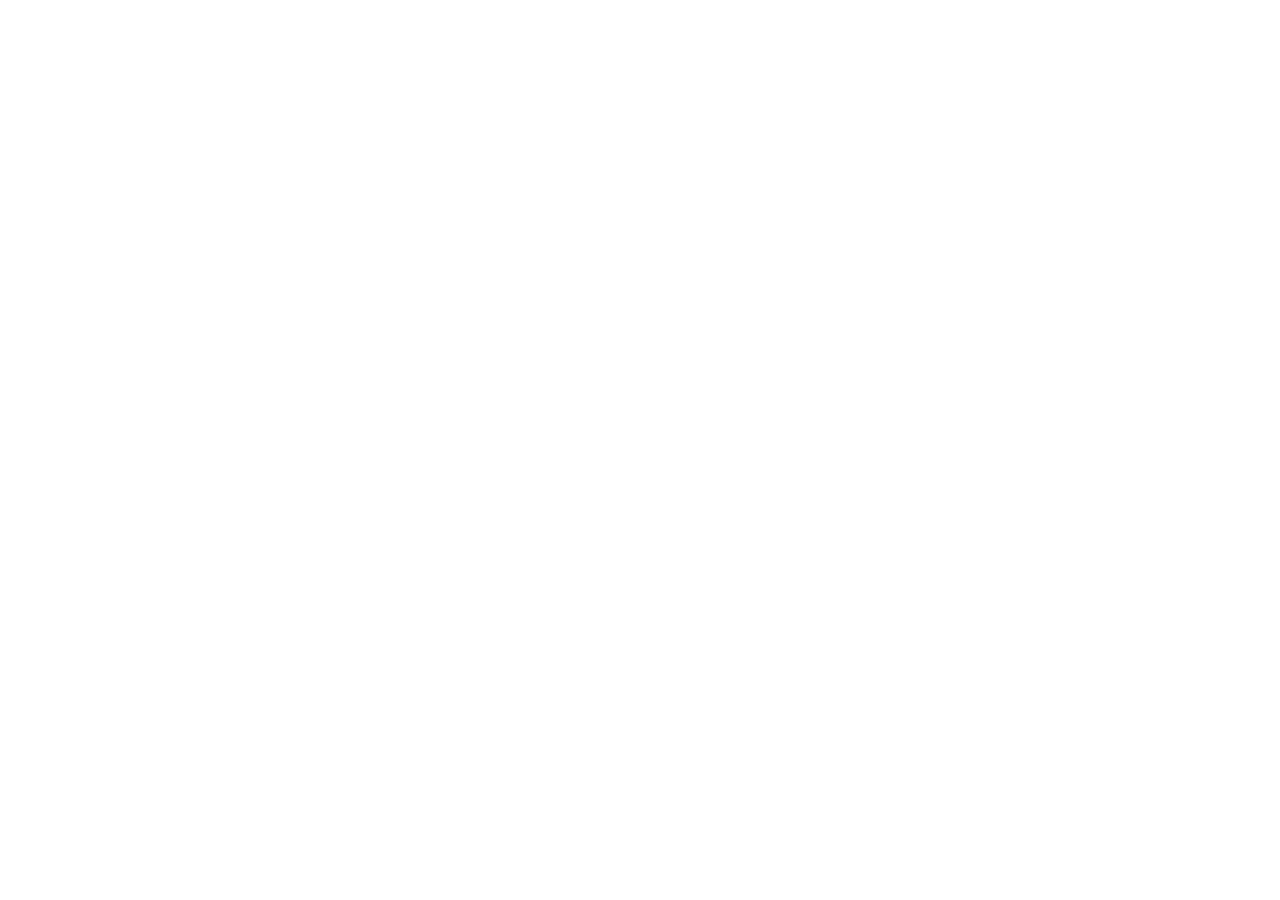
==== index.html @ 0f266ec9 "Semana 1 feita" ====
<!DOCTYPE html>
<html lang="en">
<head>
    <meta charset="UTF-8">
    <meta http-equiv="X-UA-Compatible" content="IE=edge">
    <meta name="viewport" content="width=device-width, initial-scale=1.0">
    <title>Document</title>
    <script src = "index.js"></script>
</head>
<body>
    
</body>
</html>
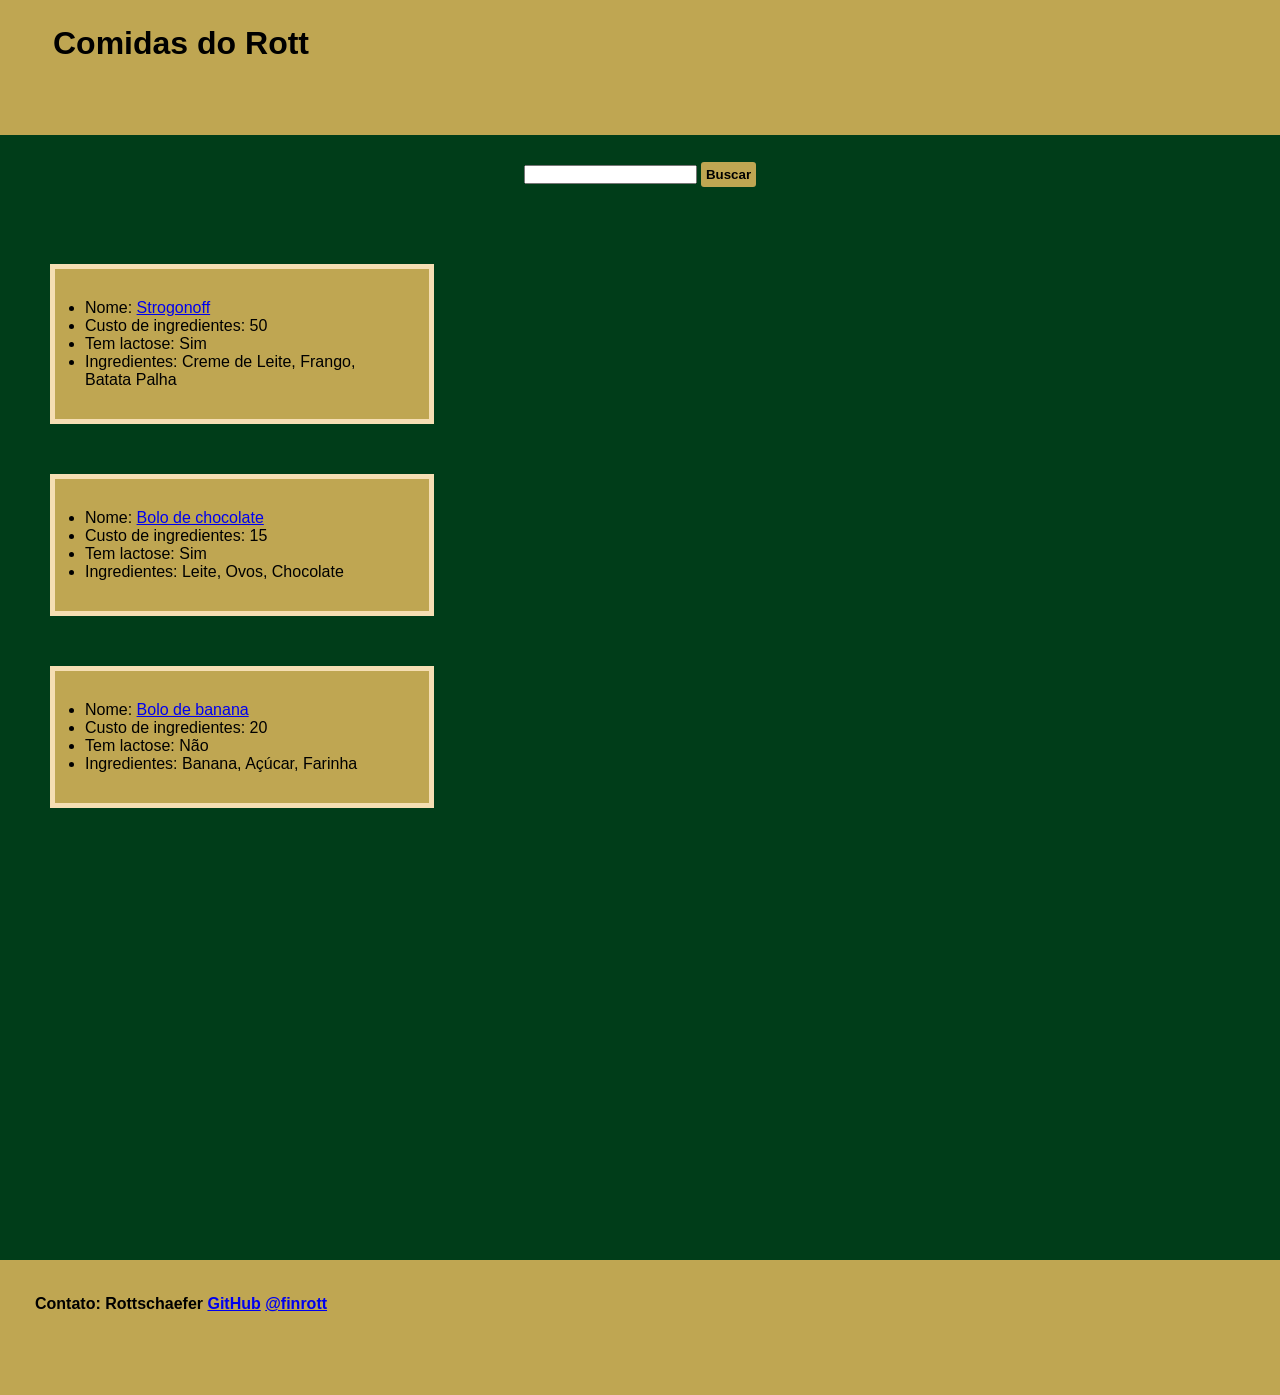
==== commit ca238066: "Progresso feito" ====
--- a/index.html
+++ b/index.html
@@ -1,13 +1,55 @@
 <!DOCTYPE html>
 <html lang="en">
+
 <head>
     <meta charset="UTF-8">
     <meta http-equiv="X-UA-Compatible" content="IE=edge">
     <meta name="viewport" content="width=device-width, initial-scale=1.0">
-    <title>Document</title>
-    <script src = "index.js"></script>
+    <title>Comidas do Rott</title>
+    <link rel="stylesheet" href="style.css">
+    <script src="index.js"></script>
 </head>
+
 <body>
-    
+    <header>
+        <h1>Comidas do Rott</h1>
+    </header>
+    <main>
+        <div id="buscador">
+            <form action="">
+                <label for="nome"></label>
+                <input type="text">
+                <button><b>Buscar</b></button>
+            </form>
+        </div>
+        <div>
+            <section>
+                <ul>
+                    <li>Nome: <a href="https://www.tudogostoso.com.br/receita/2462-strogonoff-de-frango.html" target="_blank"> Strogonoff</a></li>
+                    <li>Custo de ingredientes: 50</li>
+                    <li>Tem lactose: Sim</li>
+                    <li>Ingredientes: Creme de Leite, Frango, Batata Palha</li>
+                </ul>
+            </section>
+            <section>
+                <ul>
+                    <li>Nome: <a href="https://www.tudogostoso.com.br/receita/62547-a-melhor-receita-de-bolo-de-chocolate.html" target="_blank">Bolo de chocolate</a></li>
+                    <li>Custo de ingredientes: 15</li>
+                    <li>Tem lactose: Sim</li>
+                    <li>Ingredientes: Leite, Ovos, Chocolate</li>
+                </ul>
+            </section>
+            <section id="last">
+                <ul>
+                    <li>Nome: <a href="https://www.tudogostoso.com.br/receita/119737-bolo-de-banana-rapido-de-liquidificador.html" target="_blank">Bolo de banana</a></li>
+                    <li>Custo de ingredientes: 20</li>
+                    <li>Tem lactose: Não</li>
+                    <li>Ingredientes: Banana, Açúcar, Farinha</li>
+                </ul>
+            </section>
+        </div>
+    </main>
+    <footer><h4>Contato: Rottschaefer <a href="https://github.com/Rottschaefer" target="_blank">GitHub</a>    <a href="https://www.instagram.com/finrott/" target="_blank">@finrott</a></h4></footer>
 </body>
+
 </html>
--- a/style.css
+++ b/style.css
@@ -0,0 +1,52 @@
+*{
+    padding: 0;
+    margin: 0;
+    box-sizing: border-box;
+}
+
+header{
+    font-family: Arial, Helvetica, sans-serif, sans-serif;
+    background-color: #bfa652;
+    height: 15vh;
+    padding: 25px;
+    padding-left: 53px;
+    color: black;
+}
+
+main{
+    background-color: #003d19;
+    height: 125vh;
+    /* 125vh */
+}
+
+#buscador{
+    text-align: center;
+    padding: 3vh;
+}
+
+button{
+    border: none;
+    padding: 5px;
+    border-radius: 3px;
+    background-color: #bfa652;
+}
+
+section{
+    background-color: #bfa652;
+    font-family: 'Arial', sans-serif;
+    width: 30%;
+    margin: 50px;
+    padding: 30px;
+    border: 5px solid wheat;
+}
+
+#last{
+    margin-bottom: 0;
+}
+
+footer{
+    font-family: Arial, Helvetica, sans-serif;
+    background-color: #bfa652;
+    height: 15vh;
+    padding: 35px;
+}
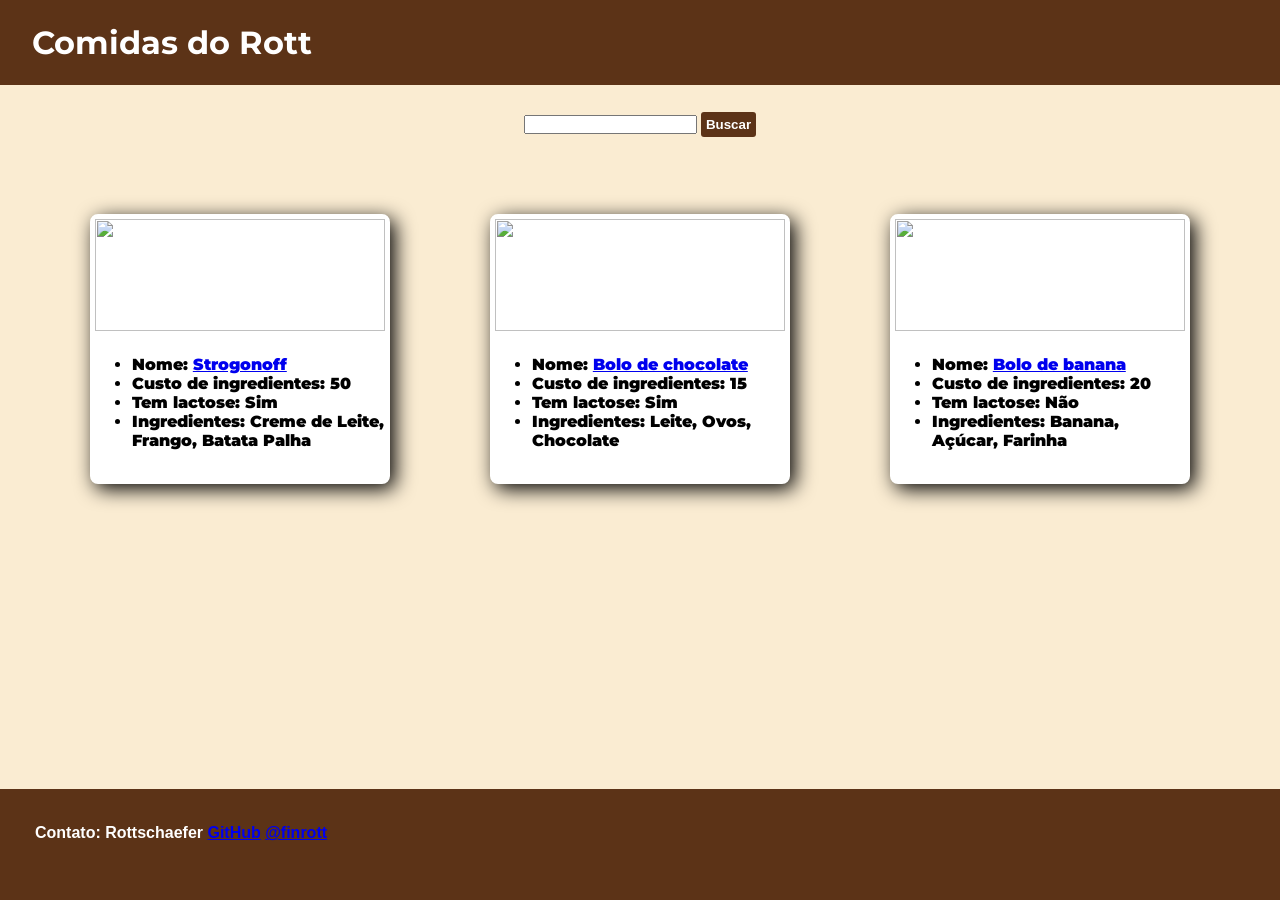
==== commit 3702242c: "semana5 feita" ====
--- a/index.html
+++ b/index.html
@@ -8,12 +8,15 @@
     <title>Comidas do Rott</title>
     <link rel="stylesheet" href="style.css">
     <script src="index.js"></script>
+    <link rel="preconnect" href="https://fonts.googleapis.com"><link rel="preconnect" href="https://fonts.gstatic.com" crossorigin><link href="https://fonts.googleapis.com/css2?family=Montserrat:wght@100;500;700&display=swap" rel="stylesheet">
 </head>
 
 <body>
+<div class="total">
     <header>
         <h1>Comidas do Rott</h1>
     </header>
+    <!-- <img src="https://images.pexels.com/photos/1640770/pexels-photo-1640770.jpeg?auto=compress&cs=tinysrgb&w=1260&h=750&dpr=1" alt="" class="back"> -->
     <main>
         <div id="buscador">
             <form action="">
@@ -22,8 +25,9 @@
                 <button><b>Buscar</b></button>
             </form>
         </div>
-        <div>
-            <section>
+        <div class="comidas">
+            <section class="strogonoff-section">
+                <img class="strogonoff-img" src="https://www.unileverfoodsolutions.com.br/dam/global-ufs/mcos/SLA/calcmenu/recipes/BR-recipes/chicken-&-other-poultry-dishes/strogonoff-de-frango/main-header.jpg" alt="">
                 <ul>
                     <li>Nome: <a href="https://www.tudogostoso.com.br/receita/2462-strogonoff-de-frango.html" target="_blank"> Strogonoff</a></li>
                     <li>Custo de ingredientes: 50</li>
@@ -31,7 +35,8 @@
                     <li>Ingredientes: Creme de Leite, Frango, Batata Palha</li>
                 </ul>
             </section>
-            <section>
+            <section class="bolodechocolate-section">
+                <img src="https://s2.glbimg.com/wJmq1MqeOZZ-VSLlDxRLdL2zj60=/0x0:1280x800/984x0/smart/filters:strip_icc()/i.s3.glbimg.com/v1/AUTH_1f540e0b94d8437dbbc39d567a1dee68/internal_photos/bs/2022/1/N/aQD0fhQs2qW7qlFw0bTA/bolo-de-chocolate-facil.jpg" alt="" class="bolodechocolate-img">
                 <ul>
                     <li>Nome: <a href="https://www.tudogostoso.com.br/receita/62547-a-melhor-receita-de-bolo-de-chocolate.html" target="_blank">Bolo de chocolate</a></li>
                     <li>Custo de ingredientes: 15</li>
@@ -39,7 +44,8 @@
                     <li>Ingredientes: Leite, Ovos, Chocolate</li>
                 </ul>
             </section>
-            <section id="last">
+            <section class="bolodebanana-section">
+                <img src="https://receitasculinarias.app.br/wp-content/uploads/2022/03/8835fed4de3847a26822c5cc338a0cab_XL.jpg" alt="" class="bolodebanana-img">
                 <ul>
                     <li>Nome: <a href="https://www.tudogostoso.com.br/receita/119737-bolo-de-banana-rapido-de-liquidificador.html" target="_blank">Bolo de banana</a></li>
                     <li>Custo de ingredientes: 20</li>
@@ -50,6 +56,8 @@
         </div>
     </main>
     <footer><h4>Contato: Rottschaefer <a href="https://github.com/Rottschaefer" target="_blank">GitHub</a>    <a href="https://www.instagram.com/finrott/" target="_blank">@finrott</a></h4></footer>
+</div>
+    
 </body>
 
 </html>
--- a/style.css
+++ b/style.css
@@ -4,20 +4,73 @@
     box-sizing: border-box;
 }
 
+.total{
+    display: flex;
+    flex-direction: column;
+    font-family: 'Montserrat', sans-serif;
+    height: 100vh;
+}
+
+.back{
+    position: relative;
+}
+
 header{
-    font-family: Arial, Helvetica, sans-serif, sans-serif;
-    background-color: #bfa652;
+    background-color: #5C3317;
     height: 15vh;
-    padding: 25px;
-    padding-left: 53px;
-    color: black;
+    padding-left: 2rem;
+    color: white;
+    display: flex;
+    align-items: center;
 }
 
 main{
-    background-color: #003d19;
+    display: flex;
+    flex-direction: column;
+    background-color: rgb(250, 236, 210);
     height: 125vh;
     /* 125vh */
+    /* background-image:url("https://www.foodwise.com.au/wp-content/uploads/2012/10/ChoppingBoard2.gif") ;
+    background-size: 1400px 1200px; */
 }
+
+.comidas{
+    display: flex;
+    justify-content: center;
+}
+
+.strogonoff-img{
+    width: 290px;
+    height: 7rem;
+    object-fit: cover;
+}
+
+/* .strogonoff-section{
+    width: 220px;
+    height: 300px;
+} */
+
+.bolodechocolate-img{
+    width: 290px;
+    height: 7rem;
+    object-fit: cover;
+}
+/* 
+.bolodechocolate-section{
+    width: 220px;
+    height: 300px;
+} */
+
+.bolodebanana-img{
+    width: 290px;
+    height: 7rem;
+    object-fit: cover;
+}
+
+/* .bolodebanana-section{
+    width: 220px;
+    height: 300px;
+} */
 
 #buscador{
     text-align: center;
@@ -28,25 +81,47 @@
     border: none;
     padding: 5px;
     border-radius: 3px;
-    background-color: #bfa652;
+    background-color: #5C3317;
+    color: white;
 }
 
 section{
-    background-color: #bfa652;
-    font-family: 'Arial', sans-serif;
-    width: 30%;
+    font-weight: 900;
+    display: flex;
+    flex-direction: column;
+    align-items: center;
+    background-color: white;
     margin: 50px;
-    padding: 30px;
-    border: 5px solid wheat;
+    border: 5px solid white;
+    border-radius: 0.5rem;
+    box-shadow: 5px 5px 20px;
+    width: 300px;
+    height: 270px;
 }
 
-#last{
-    margin-bottom: 0;
+ul{
+    padding-top: 1.5rem;
+    padding-left: 2.3rem;
 }
+
 
 footer{
     font-family: Arial, Helvetica, sans-serif;
-    background-color: #bfa652;
+    background-color: #5C3317;
     height: 15vh;
     padding: 35px;
+    color: white;
+}
+
+@media screen and (max-width: 1100px) {
+
+    .comidas{
+        flex-wrap: wrap;
+    }
+
+    header{
+        justify-content: center;
+        padding: 0;
+    }
+    
 }
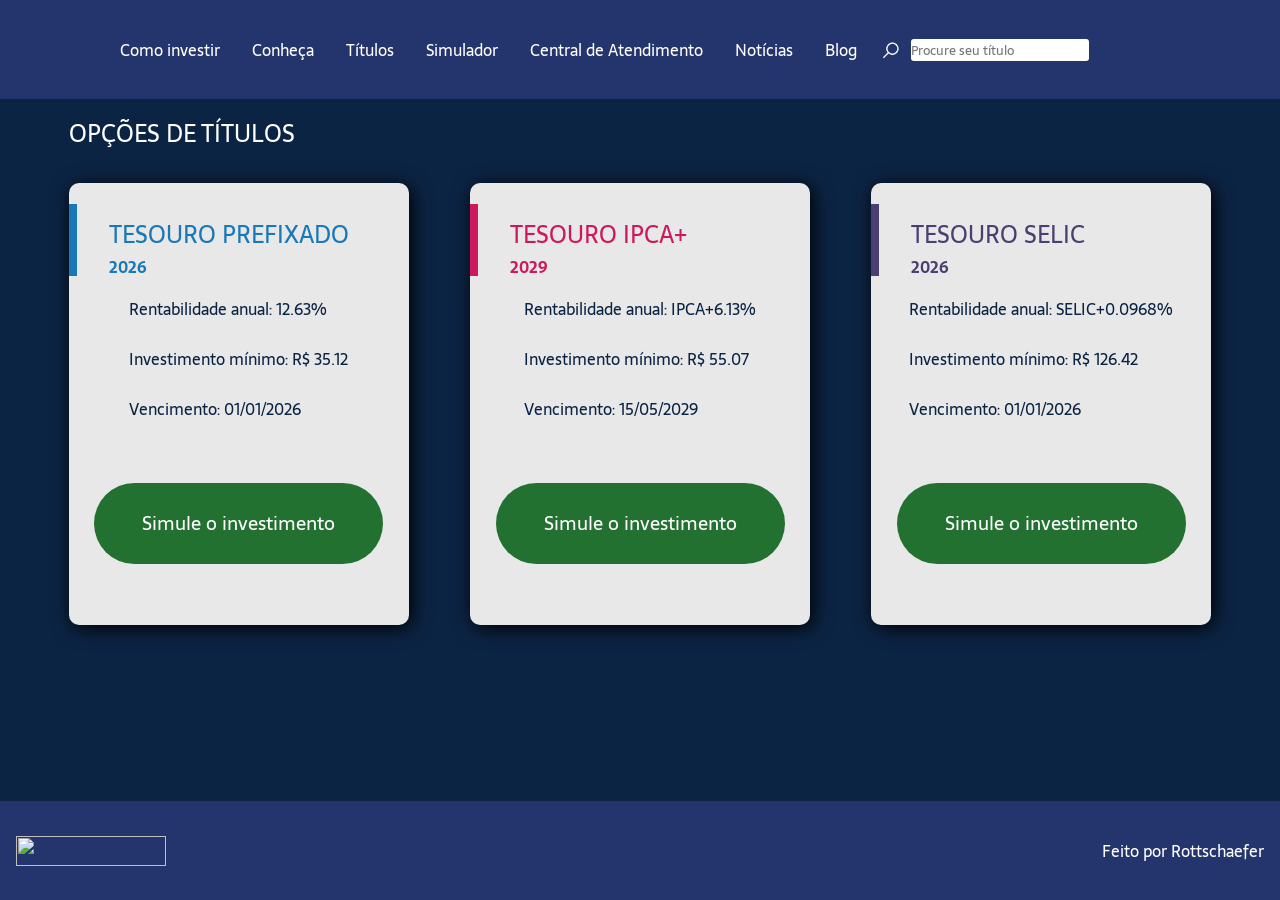
==== commit f29f2163: "mudança" ====
--- a/index.html
+++ b/index.html
@@ -5,59 +5,97 @@
     <meta charset="UTF-8">
     <meta http-equiv="X-UA-Compatible" content="IE=edge">
     <meta name="viewport" content="width=device-width, initial-scale=1.0">
-    <title>Comidas do Rott</title>
+    <title>Projeto Tesouro Direto</title>
     <link rel="stylesheet" href="style.css">
-    <script src="index.js"></script>
-    <link rel="preconnect" href="https://fonts.googleapis.com"><link rel="preconnect" href="https://fonts.gstatic.com" crossorigin><link href="https://fonts.googleapis.com/css2?family=Montserrat:wght@100;500;700&display=swap" rel="stylesheet">
+    <script src="script.js" defer></script>
+    <link rel="preconnect" href="https://fonts.googleapis.com">
+    <link rel="preconnect" href="https://fonts.gstatic.com" crossorigin>
+    <link href="https://fonts.googleapis.com/css2?family=Sarala:wght@400;700&display=swap" rel="stylesheet">
 </head>
 
 <body>
-<div class="total">
-    <header>
-        <h1>Comidas do Rott</h1>
-    </header>
-    <!-- <img src="https://images.pexels.com/photos/1640770/pexels-photo-1640770.jpeg?auto=compress&cs=tinysrgb&w=1260&h=750&dpr=1" alt="" class="back"> -->
-    <main>
-        <div id="buscador">
-            <form action="">
-                <label for="nome"></label>
-                <input type="text">
-                <button><b>Buscar</b></button>
-            </form>
-        </div>
-        <div class="comidas">
-            <section class="strogonoff-section">
-                <img class="strogonoff-img" src="https://www.unileverfoodsolutions.com.br/dam/global-ufs/mcos/SLA/calcmenu/recipes/BR-recipes/chicken-&-other-poultry-dishes/strogonoff-de-frango/main-header.jpg" alt="">
-                <ul>
-                    <li>Nome: <a href="https://www.tudogostoso.com.br/receita/2462-strogonoff-de-frango.html" target="_blank"> Strogonoff</a></li>
-                    <li>Custo de ingredientes: 50</li>
-                    <li>Tem lactose: Sim</li>
-                    <li>Ingredientes: Creme de Leite, Frango, Batata Palha</li>
-                </ul>
-            </section>
-            <section class="bolodechocolate-section">
-                <img src="https://s2.glbimg.com/wJmq1MqeOZZ-VSLlDxRLdL2zj60=/0x0:1280x800/984x0/smart/filters:strip_icc()/i.s3.glbimg.com/v1/AUTH_1f540e0b94d8437dbbc39d567a1dee68/internal_photos/bs/2022/1/N/aQD0fhQs2qW7qlFw0bTA/bolo-de-chocolate-facil.jpg" alt="" class="bolodechocolate-img">
-                <ul>
-                    <li>Nome: <a href="https://www.tudogostoso.com.br/receita/62547-a-melhor-receita-de-bolo-de-chocolate.html" target="_blank">Bolo de chocolate</a></li>
-                    <li>Custo de ingredientes: 15</li>
-                    <li>Tem lactose: Sim</li>
-                    <li>Ingredientes: Leite, Ovos, Chocolate</li>
-                </ul>
-            </section>
-            <section class="bolodebanana-section">
-                <img src="https://receitasculinarias.app.br/wp-content/uploads/2022/03/8835fed4de3847a26822c5cc338a0cab_XL.jpg" alt="" class="bolodebanana-img">
-                <ul>
-                    <li>Nome: <a href="https://www.tudogostoso.com.br/receita/119737-bolo-de-banana-rapido-de-liquidificador.html" target="_blank">Bolo de banana</a></li>
-                    <li>Custo de ingredientes: 20</li>
-                    <li>Tem lactose: Não</li>
-                    <li>Ingredientes: Banana, Açúcar, Farinha</li>
-                </ul>
-            </section>
-        </div>
-    </main>
-    <footer><h4>Contato: Rottschaefer <a href="https://github.com/Rottschaefer" target="_blank">GitHub</a>    <a href="https://www.instagram.com/finrott/" target="_blank">@finrott</a></h4></footer>
-</div>
-    
+    <div class="total">
+        <header>
+            <img class="logo"
+                src="https://www.tesourodireto.com.br/lumis-theme/br/com/b3/tesourodireto/theme/b3-tesouro-direto/img/td-logo.svg"
+                alt="">
+            <div class="opções">
+                <p>Como investir</p>
+                <p>Conheça</p>
+                <p>Títulos</p>
+                <p>Simulador</p>
+                <p>Central de Atendimento</p>
+                <p>Notícias</p>
+                <p>Blog</p>
+            </div>
+            <div class="buscador">
+                <img src="./lupa projeto tesouro.jpg" id="lupa" alt="">
+                <label for="search"></label>
+                <input onkeydown="buscar()" onkeyup="buscar()" value="" placeholder="Procure seu título" type="search"
+                    id="search">
+            </div>
+
+            <!-- <div class="buscador"></div> -->
+        </header>
+        <main>
+            <p class="precard">OPÇÕES DE TÍTULOS</p>
+            <div class="titulos">
+                <div class="card" id="cardprefixado">
+                    <div class="style" id="styleprefixado">
+                        <div class="bloco" id="blocolateralprefixado"></div>
+                        <div id="nome_ano">
+                            <p class="cardtitulo" id="tituloprefixado">TESOURO PREFIXADO</p>
+                            <p class="ano" id="anoprefixado"></p>
+                        </div>
+                    </div>
+                    <div class="valores" id="valoresprefixado">
+                        <p>Rentabilidade anual: </p>
+                        <p>Investimento mínimo:</p>
+                        <p>Vencimento:</p>
+                    </div>
+                    <button class="simular">Simule o investimento</button>
+                </div>
+                <div class="card" id="cardipca">
+                    <div class="style" id="styleipca">
+                        <div class="bloco" id="blocolateralipca"></div>
+                        <div id="nome_ano">
+                            <p class="cardtitulo" id="tituloipca">TESOURO IPCA+</p>
+                            <p class="ano" id="anoipca"></p>
+                        </div>
+                    </div>
+                    <div class="valores" id="valoresipca">
+                        <p>Rentabilidade anual: IPCA+</p>
+                        <p>Investimento mínimo:</p>
+                        <p>Vencimento:</p>
+                    </div>
+                    <button class="simular">Simule o investimento</button>
+
+                </div>
+                <div class="card" id="cardselic">
+                    <div class="style" id="styleselic">
+                        <div class="bloco" id="blocolateralselic"></div>
+                        <div id="nome_ano">
+                            <p class="cardtitulo" id="tituloselic">TESOURO SELIC</p>
+                            <p class="ano" id="anoselic"></p>
+                        </div>
+                    </div>
+                    <div class="valores" id="valoresselic">
+                        <p>Rentabilidade anual: SELIC+</p>
+                        <p>Investimento mínimo:</p>
+                        <p>Vencimento:</p>
+                    </div>
+                    <button class="simular">Simule o investimento</button>
+                </div>
+            </div>
+
+        </main>
+        <footer>
+            <img class="logoFinal"
+                src="https://www.tesourodireto.com.br/lumis-theme/br/com/b3/tesourodireto/theme/b3-tesouro-direto/img/td-logo-footer.png"
+                alt="">
+            <p id="assinatura">Feito por Rottschaefer</p>
+        </footer>
+    </div>
 </body>
 
 </html>
--- a/style.css
+++ b/style.css
@@ -1,127 +1,226 @@
 *{
+    margin: 0;
     padding: 0;
-    margin: 0;
     box-sizing: border-box;
+    font-family: 'Sarala', sans-serif;
+
 }
 
 .total{
     display: flex;
     flex-direction: column;
-    font-family: 'Montserrat', sans-serif;
-    height: 100vh;
-}
-
-.back{
-    position: relative;
+    min-height: 100vh;
+}
+
+
+.opções{
+    padding-left: 5rem;
+    display: flex;
+    justify-self: flex-end;
+    justify-content: space-between;
+    gap: 2rem;
 }
 
 header{
-    background-color: #5C3317;
-    height: 15vh;
-    padding-left: 2rem;
-    color: white;
-    display: flex;
-    align-items: center;
+    width: 100vw;
+    display: flex;
+    align-items: center;
+    column-gap: 1.5rem ;
+    height: 11vh;
+    background-color:rgb(36,52,108) ;
+    color: white;
+    padding-left: 1rem;
+}
+
+.buscador{
+    display: flex;
+    align-items: center;
+}
+
+#search{
+    height: 100%;
+    border: none;
+    border-radius: 3px;
+}
+
+#lupa{
+    width: 20px;
+    height: 20px;
+    margin-right: 10px;
 }
 
 main{
-    display: flex;
-    flex-direction: column;
-    background-color: rgb(250, 236, 210);
-    height: 125vh;
-    /* 125vh */
-    /* background-image:url("https://www.foodwise.com.au/wp-content/uploads/2012/10/ChoppingBoard2.gif") ;
-    background-size: 1400px 1200px; */
-}
-
-.comidas{
-    display: flex;
-    justify-content: center;
-}
-
-.strogonoff-img{
-    width: 290px;
-    height: 7rem;
-    object-fit: cover;
-}
-
-/* .strogonoff-section{
-    width: 220px;
-    height: 300px;
-} */
-
-.bolodechocolate-img{
-    width: 290px;
-    height: 7rem;
-    object-fit: cover;
-}
-/* 
-.bolodechocolate-section{
-    width: 220px;
-    height: 300px;
-} */
-
-.bolodebanana-img{
-    width: 290px;
-    height: 7rem;
-    object-fit: cover;
-}
-
-/* .bolodebanana-section{
-    width: 220px;
-    height: 300px;
-} */
-
-#buscador{
-    text-align: center;
-    padding: 3vh;
-}
-
-button{
+    color: white;
+    background-color: #0c2444;
+    display: flex;
+    flex-direction: column;
+    min-height: 78vh;
+    justify-content: start;
+    padding: 0px 4.3rem;
+}
+
+.precard{
+    margin: 15px 0px;
+    font-size:x-large;
+}
+
+.titulos{
+    display: flex;
+    justify-content: space-between;
+    flex-wrap: wrap;
+    gap: 15px;
+    margin: 15px 0px;
+}
+
+.card{
+    display: flex;
+    flex-direction: column;
+    align-items: center;
+    justify-content: flex-start;
+    color: #0c2444;
+    background-color: #e8e8e8;
+    min-width: 340px;
+    min-height: 358px;
+    border-radius: 10px;
+    box-shadow: 3px 3px 20px black;
+
+}
+
+.simular{
+    color: white;
+    background-color: #237131;
     border: none;
-    padding: 5px;
-    border-radius: 3px;
-    background-color: #5C3317;
-    color: white;
-}
-
-section{
-    font-weight: 900;
-    display: flex;
-    flex-direction: column;
-    align-items: center;
-    background-color: white;
-    margin: 50px;
-    border: 5px solid white;
-    border-radius: 0.5rem;
-    box-shadow: 5px 5px 20px;
-    width: 300px;
-    height: 270px;
-}
-
-ul{
-    padding-top: 1.5rem;
-    padding-left: 2.3rem;
-}
-
+    border-radius: 50px;
+    width: 85%;
+    height: 9vh;
+    margin: 6.8vh 0;
+    font-size: 1.2rem;
+    
+}
 
 footer{
-    font-family: Arial, Helvetica, sans-serif;
-    background-color: #5C3317;
-    height: 15vh;
-    padding: 35px;
-    color: white;
-}
-
-@media screen and (max-width: 1100px) {
-
-    .comidas{
-        flex-wrap: wrap;
+    color: white;
+    display: flex;
+    align-items: center;
+    justify-content: space-between;
+    height: 11vh;
+    background-color: rgb(36,52,108);
+}
+
+.logoFinal{
+    width: 150px;
+    height: 30px;
+    margin-left: 1rem;
+}
+
+#assinatura{
+    margin-right: 1rem;
+}
+
+#tituloprefixado{
+    color: #1878b8;
+    font-size: 150%;
+    margin-top: 1rem;
+    padding-left: 2rem;
+}
+
+#blocolateralprefixado{
+    width: 0.5rem;
+    height: 4.5rem;
+    background-color: #1878b8;
+    justify-self: flex-start;
+}
+
+.bloco{
+    width: 0.5rem;
+    height: 4.5rem;
+}
+
+#blocolateralipca{
+    background-color: #ce185d;
+}
+
+#blocolateralselic{
+    background-color: #4b3f72;
+}
+
+#tituloipca, #anoipca{
+    color: #ce185d;
+}
+
+#tituloselic,#anoselic{
+    color: #4b3f72;
+}
+
+.cardtitulo{
+    font-size: 150%;
+    margin-top: 1rem;
+    padding-left: 2rem;
+}
+
+
+
+.style{
+    margin-top: 1rem;
+    display: flex;
+    align-items: center;
+    justify-content: start;
+    width: 100%;
+    margin-bottom: 1rem;
+}
+
+
+#anoprefixado{
+    padding-left: 2rem;
+    font-weight:bold;
+    color: #1878b8;
+}
+
+.ano{
+    padding-left: 2rem;
+    font-weight:bold;
+}
+
+.valores{
+    display: flex;
+    flex-direction: column;
+    gap: 1.5rem;
+    margin: 0px 20px;
+}
+
+.hide{
+    display: none;
+}
+
+@media screen and (max-device-width:1200px){
+
+    main{
+        align-items: center;
+    }
+
+    .titulos{
+        justify-content: center;
+    }
+
+    .opções{
+        width: 0px;
+        display: none;
     }
 
     header{
-        justify-content: center;
-        padding: 0;
-    }
-    
-}+        justify-content: space-evenly;
+    }
+
+    .logo{
+        justify-self: start;
+    }
+
+    .buscador{
+        /* margin-right: -50px; */
+        justify-self: end;
+    }
+}
+
+
+
+
